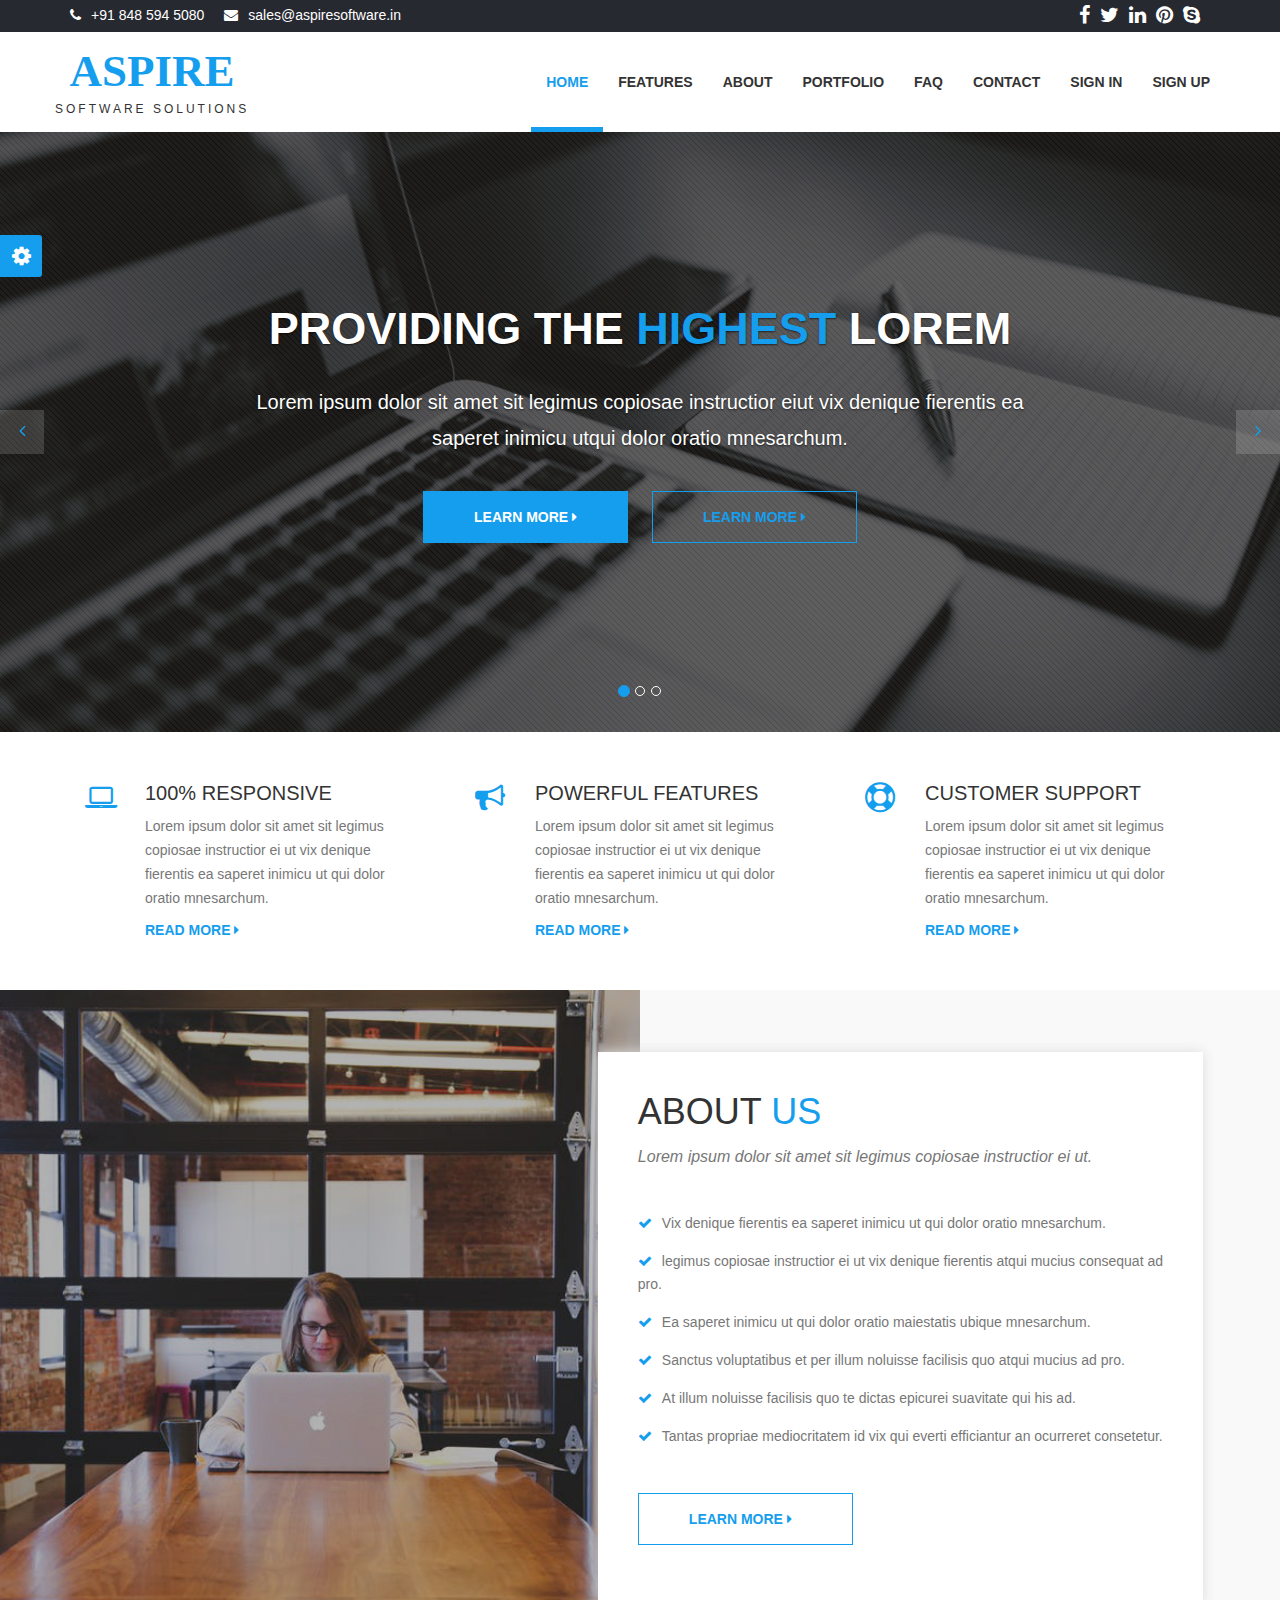
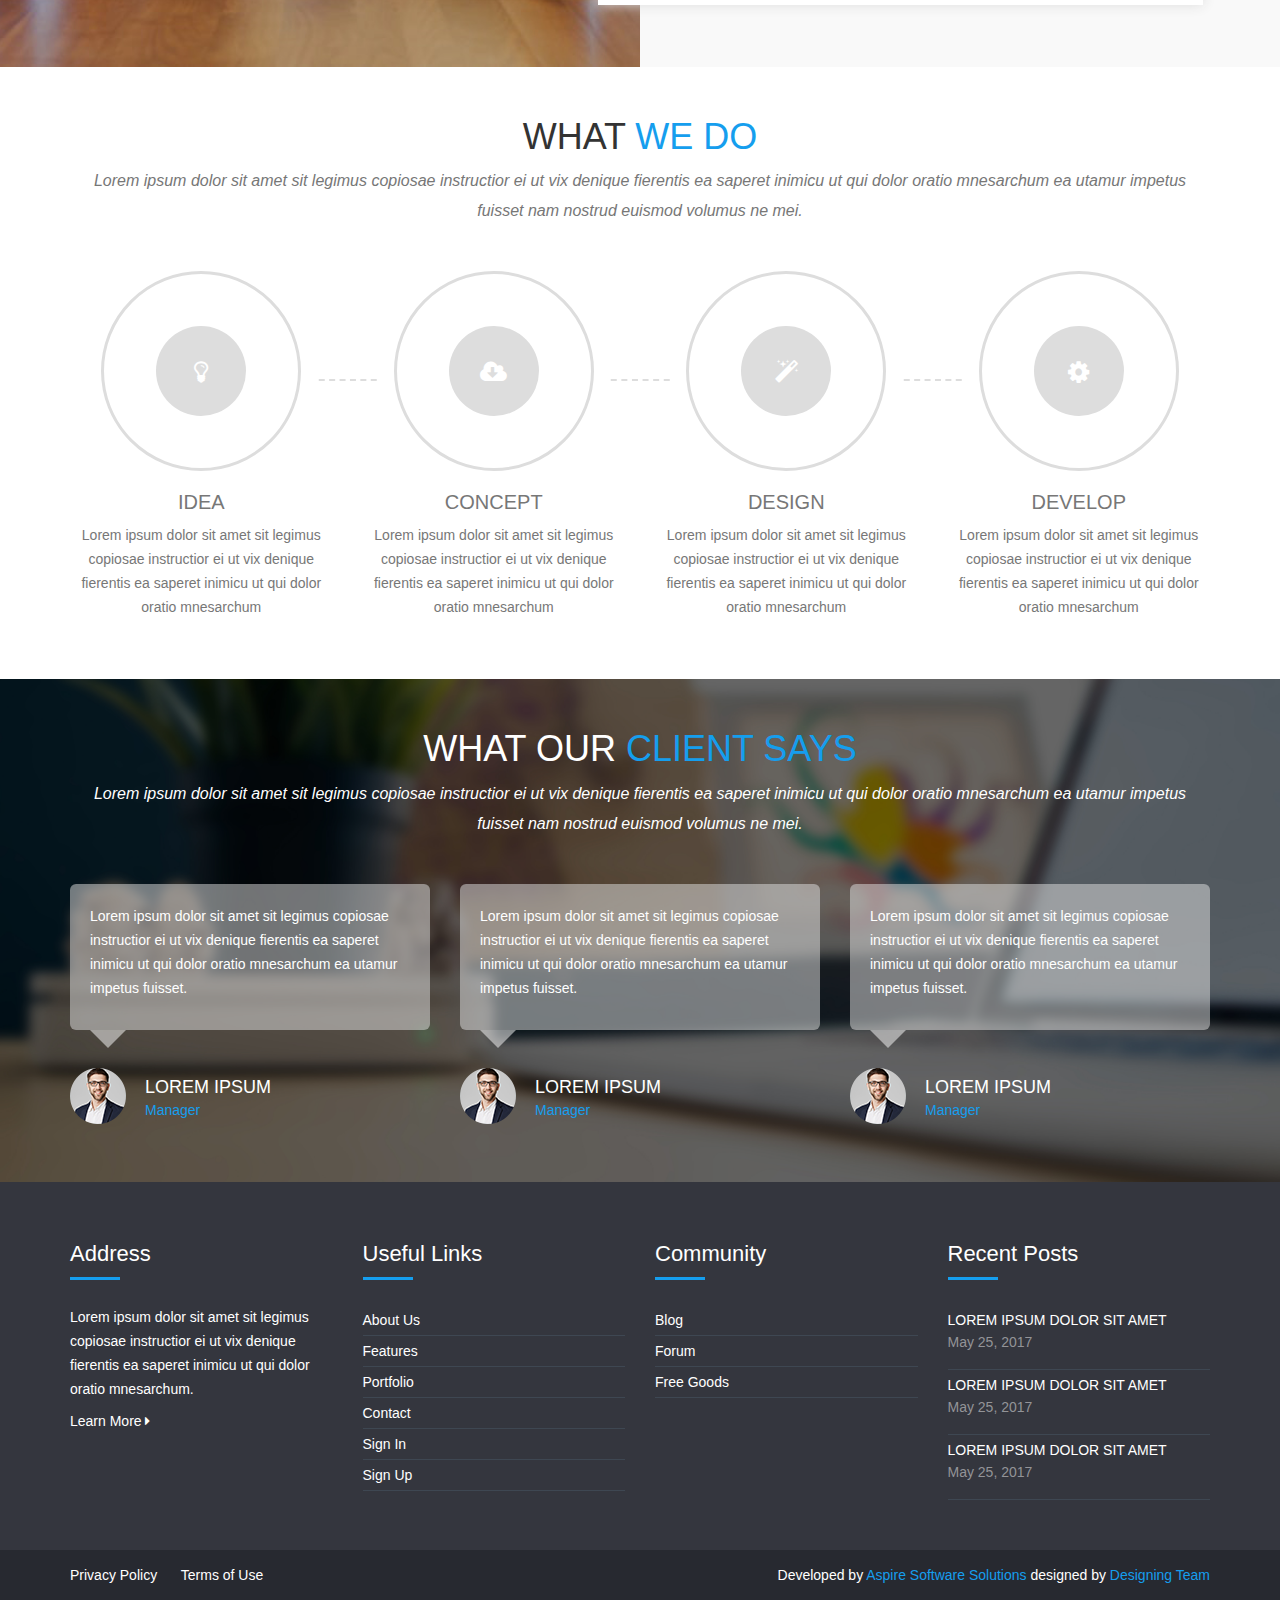
==== debut/index.html @ c41a176a "added a bootstrap template" ====
<!DOCTYPE html>
<html>

<head>
    <meta charset="utf-8">
    <meta http-equiv="X-UA-Compatible" content="IE=edge">
    <title>Home</title>
    <meta content="width=device-width, initial-scale=1, maximum-scale=1, user-scalable=no" name="viewport">
    <link rel="stylesheet" href="https://cdnjs.cloudflare.com/ajax/libs/font-awesome/4.5.0/css/font-awesome.min.css">
    <link rel="stylesheet" href="scss/main.css">
    <link rel="stylesheet" href="scss/skin.css">

    <script src="https://ajax.googleapis.com/ajax/libs/jquery/3.2.1/jquery.min.js"></script>
    <script src="http://netdna.bootstrapcdn.com/bootstrap/3.3.1/js/bootstrap.min.js"></script>
    <script src="./script/index.js"></script>
</head>

<body id="wrapper">

    <section id="top-header">
        <div class="container">
            <div class="row">
                <div class="col-md-7 col-sm-7 col-xs-7 top-header-links">
                    <ul class="contact_links">
                        <li><i class="fa fa-phone"></i><a href="#">+91 848 594 5080</a></li>
                        <li><i class="fa fa-envelope"></i><a href="#">sales@aspiresoftware.in</a></li>
                    </ul>
                </div>
                <div class="col-md-5 col-sm-5 col-xs-5 social">
                    <ul class="social_links">
                        <li><a href="#"><i class="fa fa-facebook"></i></a></li>
                        <li><a href="#"><i class="fa fa-twitter"></i></a></li>
                        <li><a href="#"><i class="fa fa-linkedin"></i></a></li>
                        <li><a href="#"><i class="fa fa-pinterest"></i></a></li>
                        <li><a href="#"><i class="fa fa-skype"></i></a></li>
                    </ul>
                </div>
            </div>
        </div>
        </div>

    </section>

    <header>
        <nav class="navbar navbar-inverse">
            <div class="container">
                <div class="row">
                    <div class="navbar-header">
                        <button type="button" class="navbar-toggle collapsed" data-toggle="collapse" data-target="#navbar" aria-expanded="false" aria-controls="navbar">
				<span class="sr-only">Toggle navigation</span>
				<span class="icon-bar"></span>
				<span class="icon-bar"></span>
				<span class="icon-bar"></span>
			  </button>
                        <a class="navbar-brand" href="#">
                            <h1>Aspire</h1><span>Software Solutions</span></a>
                    </div>
                    <div id="navbar" class="collapse navbar-collapse navbar-right">
                        <ul class="nav navbar-nav">
                            <li class="active"><a href="#">Home</a></li>
                            <li><a href="features.html">Features</a></li>
                            <li><a href="about.html">About</a></li>
                            <li><a href="portfolio.html">Portfolio</a></li>
                            <li><a href="faq.html">FAQ</a></li>
                            <li><a href="contact.html">Contact</a></li>
                            <li><a href="login.html">Sign In</a></li>
                            <li><a href="registration.html">Sign Up</a></li>
                        </ul>
                    </div>
                    <!--/.nav-collapse -->
                </div>
            </div>
        </nav>
    </header>
    <!--/.nav-ends -->

    <div id="myCarousel" class="carousel slide">
        <!-- Indicators -->
        <ol class="carousel-indicators">
            <li data-target="#myCarousel" data-slide-to="0" class="active"></li>
            <li data-target="#myCarousel" data-slide-to="1"></li>
            <li data-target="#myCarousel" data-slide-to="2"></li>
        </ol>

        <!-- Wrapper for slides -->
        <div class="carousel-inner">
            <div class="item active">
                <div class="fill" style="background-image:url('img/banner-slide-1.jpg');"></div>
                <div class="carousel-caption slide-up">
                    <h1 class="banner_heading">Providing The <span>Highest </span>Lorem</h1>
                    <p class="banner_txt">Lorem ipsum dolor sit amet sit legimus copiosae instructior eiut vix denique fierentis ea saperet inimicu utqui dolor oratio mnesarchum.</p>
                    <div class="slider_btn">
                        <button type="button" class="btn btn-default slide">Learn More <i class="fa fa-caret-right"></i></button>
                        <button type="button" class="btn btn-primary slide">Learn More <i class="fa fa-caret-right"></i></button>
                    </div>
                </div>
            </div>

            <div class="item">
                <div class="fill" style="background-image:url('img/banner-slide-2.jpg');"></div>
                <div class="carousel-caption slide-up">
                    <h1 class="banner_heading">Providing The <span>Highest </span>Lorem</h1>
                    <p class="banner_txt">Lorem ipsum dolor sit amet sit legimus copiosae instructior eiut vix denique fierentis ea saperet inimicu utqui dolor oratio mnesarchum.</p>
                    <div class="slider_btn">
                        <button type="button" class="btn btn-default slide">Learn More <i class="fa fa-caret-right"></i></button>
                        <button type="button" class="btn btn-primary slide">Learn More <i class="fa fa-caret-right"></i></button>
                    </div>
                </div>
            </div>

            <div class="item">
                <div class="fill" style="background-image:url('img/banner-slide-3.jpg');"></div>
                <div class="carousel-caption slide-up">
                    <h1 class="banner_heading">Providing The <span>Highest </span>Lorem</h1>
                    <p class="banner_txt">Lorem ipsum dolor sit amet sit legimus copiosae instructior eiut vix denique fierentis ea saperet inimicu utqui dolor oratio mnesarchum.</p>
                    <div class="slider_btn">
                        <button type="button" class="btn btn-default slide">Learn More <i class="fa fa-caret-right"></i></button>
                        <button type="button" class="btn btn-primary slide">Learn More <i class="fa fa-caret-right"></i></button>
                    </div>
                </div>
            </div>
        </div>

        <!-- Left and right controls -->

        <a class="left carousel-control" href="#myCarousel" role="button" data-slide="prev"> <i class="fa fa-angle-left" aria-hidden="true"></i>
            <span class="sr-only">Previous</span>
        </a>
        <a class="right carousel-control" href="#myCarousel" role="button" data-slide="next"> <i class="fa fa-angle-right" aria-hidden="true"></i>
            <span class="sr-only">Next</span>
        </a>

    </div>

    <section id="features">
        <div class="container">
            <div class="row">
                <div class="col-md-4 col-xs-12 block">
                    <div class="col-md-2 col-xs-2"><i class="fa fa-laptop feature_icon"></i></div>
                    <div class="col-md-10 col-xs-10">
                        <h4>100% Responsive</h4>
                        <p>Lorem ipsum dolor sit amet sit legimus copiosae instructior ei ut vix denique fierentis ea saperet inimicu ut qui dolor oratio mnesarchum.</p>
                        <a href="#" class="readmore">Read More <i class="fa fa-caret-right"></i></a>
                    </div>
                </div>
                <div class="col-md-4 col-xs-12 block">
                    <div class="col-md-2 col-xs-2"><i class="fa fa-bullhorn feature_icon"></i></div>
                    <div class="col-md-10 col-xs-10">
                        <h4>Powerful Features</h4>
                        <p>Lorem ipsum dolor sit amet sit legimus copiosae instructior ei ut vix denique fierentis ea saperet inimicu ut qui dolor oratio mnesarchum.</p>
                        <a href="#" class="readmore">Read More <i class="fa fa-caret-right"></i></a>
                    </div>
                </div>
                <div class="col-md-4 col-xs-12 block">
                    <div class="col-md-2 col-xs-2"><i class="fa fa-support feature_icon"></i></div>
                    <div class="col-md-10 col-xs-10">
                        <h4>Customer Support</h4>
                        <p>Lorem ipsum dolor sit amet sit legimus copiosae instructior ei ut vix denique fierentis ea saperet inimicu ut qui dolor oratio mnesarchum.</p>
                        <a href="#" class="readmore">Read More <i class="fa fa-caret-right"></i></a>
                    </div>
                </div>
            </div>
        </div>
    </section>


    <section id="about">
        <div class="image-holder col-lg-6 col-md-6 col-sm-6 col-xs-12 pull-left">
            <div class="background-imgholder">
                <img src="img/1.jpg" alt="about" class="img-responsive" style="display:none;" />
            </div>
        </div>

        <div class="container-fluid">

            <div class="col-md-7 col-md-offset-5 col-sm-8 col-sm-offset-2 col-xs-12 text-inner ">
                <div class="text-block">
                    <div class="section-heading">
                        <h1>ABOUT <span>US</span></h1>
                        <p class="subheading">Lorem ipsum dolor sit amet sit legimus copiosae instructior ei ut.</p>
                    </div>

                    <ul class="aboutul">
                        <li> <i class="fa fa-check"></i>Vix denique fierentis ea saperet inimicu ut qui dolor oratio mnesarchum.</li>
                        <li> <i class="fa fa-check"></i>legimus copiosae instructior ei ut vix denique fierentis atqui mucius consequat ad pro.</li>
                        <li> <i class="fa fa-check"></i>Ea saperet inimicu ut qui dolor oratio maiestatis ubique mnesarchum.</li>
                        <li> <i class="fa fa-check"></i>Sanctus voluptatibus et per illum noluisse facilisis quo atqui mucius ad pro.</li>
                        <li> <i class="fa fa-check"></i>At illum noluisse facilisis quo te dictas epicurei suavitate qui his ad.</li>
                        <li> <i class="fa fa-check"></i>Tantas propriae mediocritatem id vix qui everti efficiantur an ocurreret consetetur.</li>
                    </ul>

                    <button type="button" class="btn btn-primary slide">Learn More  <i class="fa fa-caret-right"></i> </button>


                </div>
            </div>
        </div>
    </section>


    <section id="process">
        <div class="container">
            <div class="section-heading text-center">
                <div class="col-md-12 col-xs-12">
                    <h1>What <span>We Do</span></h1>
                    <p class="subheading">Lorem ipsum dolor sit amet sit legimus copiosae instructior ei ut vix denique fierentis ea saperet inimicu ut qui dolor oratio mnesarchum ea utamur impetus fuisset nam nostrud euismod volumus ne mei.</p>
                </div>
            </div>

            <div class="row">
                <div class="col-md-3 col-sm-6 block process-block">
                    <div class="process-icon-holder">
                        <div class="process-border">
                            <span class="process-icon"><a href="#"><i class="fa fa-lightbulb-o feature_icon"></i></a></span></div>
                        <div class="clearfix"></div>
                    </div>

                    <div class="process-text-block">
                        <h4><a href="#">Idea</a></h4>
                        <p>Lorem ipsum dolor sit amet sit legimus copiosae instructior ei ut vix denique fierentis ea saperet inimicu ut qui dolor oratio mnesarchum</p>
                    </div>
                </div>
                <div class="col-md-3 col-sm-6 block process-block">
                    <div class="process-icon-holder">
                        <div class="process-border">
                            <span class="process-icon"><a href="#"><i class="fa fa-cloud-download feature_icon"></i></a></span></div>
                        <div class="clearfix"></div>
                    </div>

                    <div class="process-text-block">
                        <h4><a href="#">Concept</a></h4>
                        <p>Lorem ipsum dolor sit amet sit legimus copiosae instructior ei ut vix denique fierentis ea saperet inimicu ut qui dolor oratio mnesarchum</p>
                    </div>
                </div>
                <div class="col-md-3 col-sm-6 block process-block">
                    <div class="process-icon-holder">
                        <div class="process-border">
                            <span class="process-icon"><a href="#"><i class="fa fa-magic feature_icon"></i></a></span></div>
                        <div class="clearfix"></div>
                    </div>

                    <div class="process-text-block">
                        <h4><a href="#">Design</a></h4>
                        <p>Lorem ipsum dolor sit amet sit legimus copiosae instructior ei ut vix denique fierentis ea saperet inimicu ut qui dolor oratio mnesarchum</p>
                    </div>
                </div>
                <div class="col-md-3 col-sm-6 block process-block lastchild">
                    <div class="process-icon-holder">
                        <div class="process-border">
                            <span class="process-icon"><a href="#"><i class="fa fa-cog feature_icon"></i></a></span></div>
                        <div class="clearfix"></div>
                    </div>

                    <div class="process-text-block">
                        <h4><a href="#">Develop</a></h4>
                        <p>Lorem ipsum dolor sit amet sit legimus copiosae instructior ei ut vix denique fierentis ea saperet inimicu ut qui dolor oratio mnesarchum</p>
                    </div>
                </div>
            </div>

        </div>
    </section>


    <section id="testimonial">
        <div class="container">
            <div class="section-heading text-center">
                <div class="col-md-12 col-xs-12">
                    <h1>What Our <span>Client Says</span></h1>
                    <p class="subheading">Lorem ipsum dolor sit amet sit legimus copiosae instructior ei ut vix denique fierentis ea saperet inimicu ut qui dolor oratio mnesarchum ea utamur impetus fuisset nam nostrud euismod volumus ne mei.</p>
                </div>
            </div>

            <div class="row">
                <div class="col-md-4 col-sm-12 block ">
                    <div class="testimonial_box">
                        <p>Lorem ipsum dolor sit amet sit legimus copiosae instructior ei ut vix denique fierentis ea saperet inimicu ut qui dolor oratio mnesarchum ea utamur impetus fuisset. </p>
                    </div>
                    <div class="arrow-down"></div>
                    <div class="testimonial_user">
                        <div class="user-image"><img src="img/user1.png" alt="user" class="img-responsive" /></div>
                        <div class="user-info">
                            <h5>Lorem Ipsum</h5>
                            <p>Manager</p>
                        </div>
                    </div>
                </div>


                <div class="col-md-4 col-sm-12 block">
                    <div class="testimonial_box">
                        <p>Lorem ipsum dolor sit amet sit legimus copiosae instructior ei ut vix denique fierentis ea saperet inimicu ut qui dolor oratio mnesarchum ea utamur impetus fuisset. </p>
                    </div>
                    <div class="arrow-down"></div>
                    <div class="testimonial_user">
                        <div class="user-image"><img src="img/user1.png" alt="user" class="img-responsive" /></div>
                        <div class="user-info">
                            <h5>Lorem Ipsum</h5>
                            <p>Manager</p>
                        </div>
                    </div>
                </div>

                <div class="col-md-4 col-sm-12 block">
                    <div class="testimonial_box">
                        <p>Lorem ipsum dolor sit amet sit legimus copiosae instructior ei ut vix denique fierentis ea saperet inimicu ut qui dolor oratio mnesarchum ea utamur impetus fuisset. </p>
                    </div>
                    <div class="arrow-down"></div>
                    <div class="testimonial_user">
                        <div class="user-image"><img src="img/user1.png" alt="user" class="img-responsive" /></div>
                        <div class="user-info">
                            <h5>Lorem Ipsum</h5>
                            <p>Manager</p>
                        </div>
                    </div>
                </div>


            </div>
        </div>

    </section>





    <section id="footer">
        <div class="container">
            <div class="row">
                <div class="col-md-3 col-sm-3 col-xs-12 block">
                    <div class="footer-block">
                        <h4>Address</h4>
                        <hr/>
                        <p>Lorem ipsum dolor sit amet sit legimus copiosae instructior ei ut vix denique fierentis ea saperet inimicu ut qui dolor oratio mnesarchum.
                        </p>
                        <a href="#" class="learnmore">Learn More <i class="fa fa-caret-right"></i></a>
                    </div>
                </div>

                <div class="col-md-3 col-sm-3 col-xs-12 block">
                    <div class="footer-block">
                        <h4>Useful Links</h4>
                        <hr/>
                        <ul class="footer-links">
                            <li><a href="#">About Us</a></li>
                            <li><a href="#">Features</a></li>
                            <li><a href="#">Portfolio</a></li>
                            <li><a href="#">Contact</a></li>
                            <li><a href="#">Sign In</a></li>
                            <li><a href="#">Sign Up</a></li>
                        </ul>
                    </div>
                </div>

                <div class="col-md-3 col-sm-3 col-xs-12 block">
                    <div class="footer-block">
                        <h4>Community</h4>
                        <hr/>
                        <ul class="footer-links">
                            <li><a href="#">Blog</a></li>
                            <li><a href="#">Forum</a></li>
                            <li><a href="#">Free Goods</a></li>
                        </ul>
                    </div>
                </div>

                <div class="col-md-3 col-sm-3 col-xs-12 <block></block>">
                    <div class="footer-block">
                        <h4>Recent Posts</h4>
                        <hr/>
                        <ul class="footer-links">
                            <li>
                                <a href="#" class="post">Lorem ipsum dolor sit amet</a>
                                <p class="post-date">May 25, 2017</p>
                            </li>
                            <li>
                                <a href="#" class="post">Lorem ipsum dolor sit amet</a>
                                <p class="post-date">May 25, 2017</p>
                            </li>
                            <li>
                                <a href="#" class="post">Lorem ipsum dolor sit amet</a>
                                <p class="post-date">May 25, 2017</p>
                            </li>

                        </ul>
                    </div>
                </div>
            </div>
        </div>


    </section>

    <section id="bottom-footer">
        <div class="container">
            <div class="row">
                <div class="col-md-6 col-sm-6 col-xs-12 btm-footer-links">
                    <a href="#">Privacy Policy</a>
                    <a href="#">Terms of Use</a>
                </div>
                <div class="col-md-6 col-sm-6 col-xs-12 copyright">
                    Developed by <a href="#">Aspire Software Solutions</a> designed by <a href="#">Designing Team</a>
                </div>
            </div>
        </div>
    </section>

    <div id="panel">
        <div id="panel-admin">
            <div class="panel-admin-box">
                <div id="tootlbar_colors">
                    <button class="color" style="background-color:#1abac8;" onclick="mytheme(0)"></button>
                    <button class="color" style="background-color:#ff8a00;" onclick="mytheme(1)"> </button>
                    <button class="color" style="background-color:#b4de50;" onclick="mytheme(2)"> </button>
                    <button class="color" style="background-color:#e54e53;" onclick="mytheme(3)"> </button>
                    <button class="color" style="background-color:#1abc9c;" onclick="mytheme(4)"> </button>
                    <button class="color" style="background-color:#159eee;" onclick="mytheme(5)"> </button>
                </div>
            </div>

        </div>
        <a class="open" href="#"><span><i class="fa fa-gear fa-spin"></i></span></a>
    </div>

</html>
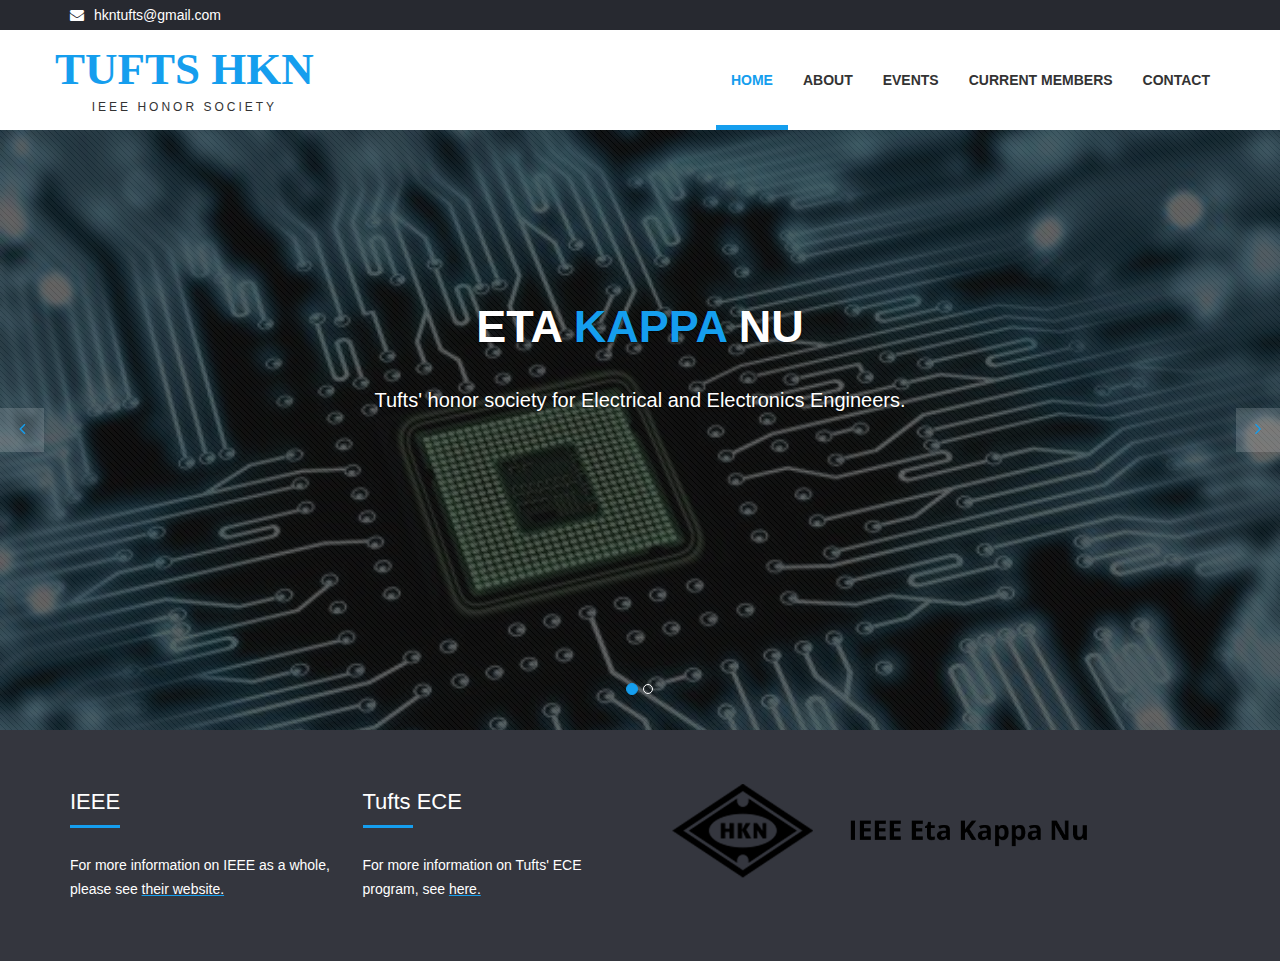
==== commit 88339ee6: "home page is done" ====
--- a/debut/index.html
+++ b/debut/index.html
@@ -4,7 +4,7 @@
 <head>
     <meta charset="utf-8">
     <meta http-equiv="X-UA-Compatible" content="IE=edge">
-    <title>Home</title>
+    <title>HKN - Tufts</title>
     <meta content="width=device-width, initial-scale=1, maximum-scale=1, user-scalable=no" name="viewport">
     <link rel="stylesheet" href="https://cdnjs.cloudflare.com/ajax/libs/font-awesome/4.5.0/css/font-awesome.min.css">
     <link rel="stylesheet" href="scss/main.css">
@@ -22,17 +22,7 @@
             <div class="row">
                 <div class="col-md-7 col-sm-7 col-xs-7 top-header-links">
                     <ul class="contact_links">
-                        <li><i class="fa fa-phone"></i><a href="#">+91 848 594 5080</a></li>
-                        <li><i class="fa fa-envelope"></i><a href="#">sales@aspiresoftware.in</a></li>
-                    </ul>
-                </div>
-                <div class="col-md-5 col-sm-5 col-xs-5 social">
-                    <ul class="social_links">
-                        <li><a href="#"><i class="fa fa-facebook"></i></a></li>
-                        <li><a href="#"><i class="fa fa-twitter"></i></a></li>
-                        <li><a href="#"><i class="fa fa-linkedin"></i></a></li>
-                        <li><a href="#"><i class="fa fa-pinterest"></i></a></li>
-                        <li><a href="#"><i class="fa fa-skype"></i></a></li>
+                        <li><i class="fa fa-envelope"></i><a href="#">hkntufts@gmail.com</a></li>
                     </ul>
                 </div>
             </div>
@@ -53,18 +43,15 @@
 				<span class="icon-bar"></span>
 			  </button>
                         <a class="navbar-brand" href="#">
-                            <h1>Aspire</h1><span>Software Solutions</span></a>
+                            <h1>Tufts HKN</h1><span>IEEE Honor Society</span></a>
                     </div>
                     <div id="navbar" class="collapse navbar-collapse navbar-right">
                         <ul class="nav navbar-nav">
                             <li class="active"><a href="#">Home</a></li>
-                            <li><a href="features.html">Features</a></li>
                             <li><a href="about.html">About</a></li>
-                            <li><a href="portfolio.html">Portfolio</a></li>
-                            <li><a href="faq.html">FAQ</a></li>
+                            <li><a href="events.html">Events</a></li>
+                            <li><a href="current_mems.html">Current Members</a></li>
                             <li><a href="contact.html">Contact</a></li>
-                            <li><a href="login.html">Sign In</a></li>
-                            <li><a href="registration.html">Sign Up</a></li>
                         </ul>
                     </div>
                     <!--/.nav-collapse -->
@@ -79,7 +66,6 @@
         <ol class="carousel-indicators">
             <li data-target="#myCarousel" data-slide-to="0" class="active"></li>
             <li data-target="#myCarousel" data-slide-to="1"></li>
-            <li data-target="#myCarousel" data-slide-to="2"></li>
         </ol>
 
         <!-- Wrapper for slides -->
@@ -87,38 +73,25 @@
             <div class="item active">
                 <div class="fill" style="background-image:url('img/banner-slide-1.jpg');"></div>
                 <div class="carousel-caption slide-up">
-                    <h1 class="banner_heading">Providing The <span>Highest </span>Lorem</h1>
-                    <p class="banner_txt">Lorem ipsum dolor sit amet sit legimus copiosae instructior eiut vix denique fierentis ea saperet inimicu utqui dolor oratio mnesarchum.</p>
+                    <h1 class="banner_heading">Eta <span>Kappa </span>Nu</h1>
+                    <p class="banner_txt">Tufts' honor society for Electrical and Electronics Engineers.</p>
                     <div class="slider_btn">
-                        <button type="button" class="btn btn-default slide">Learn More <i class="fa fa-caret-right"></i></button>
-                        <button type="button" class="btn btn-primary slide">Learn More <i class="fa fa-caret-right"></i></button>
                     </div>
                 </div>
             </div>
 
             <div class="item">
-                <div class="fill" style="background-image:url('img/banner-slide-2.jpg');"></div>
+                <div class="fill" style="background-image:url('img/banner-slide-2.png');"></div>
                 <div class="carousel-caption slide-up">
-                    <h1 class="banner_heading">Providing The <span>Highest </span>Lorem</h1>
-                    <p class="banner_txt">Lorem ipsum dolor sit amet sit legimus copiosae instructior eiut vix denique fierentis ea saperet inimicu utqui dolor oratio mnesarchum.</p>
+                    <h1 class="banner_heading">What Do<span></span> We Do?</h1>
+                    <p class="banner_txt">We provide tutoring services for Tufts students, as well as serve as the bridge between the department and students.</p>
                     <div class="slider_btn">
-                        <button type="button" class="btn btn-default slide">Learn More <i class="fa fa-caret-right"></i></button>
-                        <button type="button" class="btn btn-primary slide">Learn More <i class="fa fa-caret-right"></i></button>
-                    </div>
-                </div>
-            </div>
-
-            <div class="item">
-                <div class="fill" style="background-image:url('img/banner-slide-3.jpg');"></div>
-                <div class="carousel-caption slide-up">
-                    <h1 class="banner_heading">Providing The <span>Highest </span>Lorem</h1>
-                    <p class="banner_txt">Lorem ipsum dolor sit amet sit legimus copiosae instructior eiut vix denique fierentis ea saperet inimicu utqui dolor oratio mnesarchum.</p>
-                    <div class="slider_btn">
-                        <button type="button" class="btn btn-default slide">Learn More <i class="fa fa-caret-right"></i></button>
-                        <button type="button" class="btn btn-primary slide">Learn More <i class="fa fa-caret-right"></i></button>
-                    </div>
-                </div>
-            </div>
+                        <a href = "about.html"><button type="button" class="btn btn-default slide">Learn More <i class="fa fa-caret-right"></i></button></a>
+                    </div>
+                </div>
+            </div>
+
+            
         </div>
 
         <!-- Left and right controls -->
@@ -132,7 +105,7 @@
 
     </div>
 
-    <section id="features">
+ <!--   <section id="features">
         <div class="container">
             <div class="row">
                 <div class="col-md-4 col-xs-12 block">
@@ -320,7 +293,7 @@
         </div>
 
     </section>
-
+-->
 
 
 
@@ -330,69 +303,36 @@
             <div class="row">
                 <div class="col-md-3 col-sm-3 col-xs-12 block">
                     <div class="footer-block">
-                        <h4>Address</h4>
+                        <h4>IEEE</h4>
                         <hr/>
-                        <p>Lorem ipsum dolor sit amet sit legimus copiosae instructior ei ut vix denique fierentis ea saperet inimicu ut qui dolor oratio mnesarchum.
+                        <p>For more information on IEEE as a whole, please see <span style="text-decoration: underline"><a href = "https://www.ieee.org/index.html"> their website.</a></span> 
                         </p>
-                        <a href="#" class="learnmore">Learn More <i class="fa fa-caret-right"></i></a>
                     </div>
                 </div>
 
                 <div class="col-md-3 col-sm-3 col-xs-12 block">
                     <div class="footer-block">
-                        <h4>Useful Links</h4>
+                        <h4>Tufts ECE</h4>
                         <hr/>
-                        <ul class="footer-links">
-                            <li><a href="#">About Us</a></li>
-                            <li><a href="#">Features</a></li>
-                            <li><a href="#">Portfolio</a></li>
-                            <li><a href="#">Contact</a></li>
-                            <li><a href="#">Sign In</a></li>
-                            <li><a href="#">Sign Up</a></li>
-                        </ul>
-                    </div>
-                </div>
-
-                <div class="col-md-3 col-sm-3 col-xs-12 block">
+                        <p>For more information on Tufts' ECE program, see <span style = "text-decoration: underline"><a href = "http://engineering.tufts.edu/ece/"> here. </a></span>
+                        </p>
+                    </div>
+                </div>
+
+               <div class="col-md-6 col-sm-6 col-xs-12 block">
+
                     <div class="footer-block">
-                        <h4>Community</h4>
-                        <hr/>
-                        <ul class="footer-links">
-                            <li><a href="#">Blog</a></li>
-                            <li><a href="#">Forum</a></li>
-                            <li><a href="#">Free Goods</a></li>
-                        </ul>
-                    </div>
-                </div>
-
-                <div class="col-md-3 col-sm-3 col-xs-12 <block></block>">
-                    <div class="footer-block">
-                        <h4>Recent Posts</h4>
-                        <hr/>
-                        <ul class="footer-links">
-                            <li>
-                                <a href="#" class="post">Lorem ipsum dolor sit amet</a>
-                                <p class="post-date">May 25, 2017</p>
-                            </li>
-                            <li>
-                                <a href="#" class="post">Lorem ipsum dolor sit amet</a>
-                                <p class="post-date">May 25, 2017</p>
-                            </li>
-                            <li>
-                                <a href="#" class="post">Lorem ipsum dolor sit amet</a>
-                                <p class="post-date">May 25, 2017</p>
-                            </li>
-
-                        </ul>
-                    </div>
-                </div>
-            </div>
-        </div>
-
-
-    </section>
-
-    <section id="bottom-footer">
+                        <img src = 'img/logo.png' style = "width: 80%">
+                    </div>
+                </div>
+            </div>
+        </div> 
+
+
+
+    </section>
+
+   <!-- <section id="bottom-footer">
         <div class="container">
             <div class="row">
                 <div class="col-md-6 col-sm-6 col-xs-12 btm-footer-links">
@@ -404,9 +344,9 @@
                 </div>
             </div>
         </div>
-    </section>
-
-    <div id="panel">
+    </section> -->
+
+    <!--<div id="panel">
         <div id="panel-admin">
             <div class="panel-admin-box">
                 <div id="tootlbar_colors">
@@ -419,8 +359,8 @@
                 </div>
             </div>
 
-        </div>
+        </div> 
         <a class="open" href="#"><span><i class="fa fa-gear fa-spin"></i></span></a>
-    </div>
+    </div> -->
 
 </html>